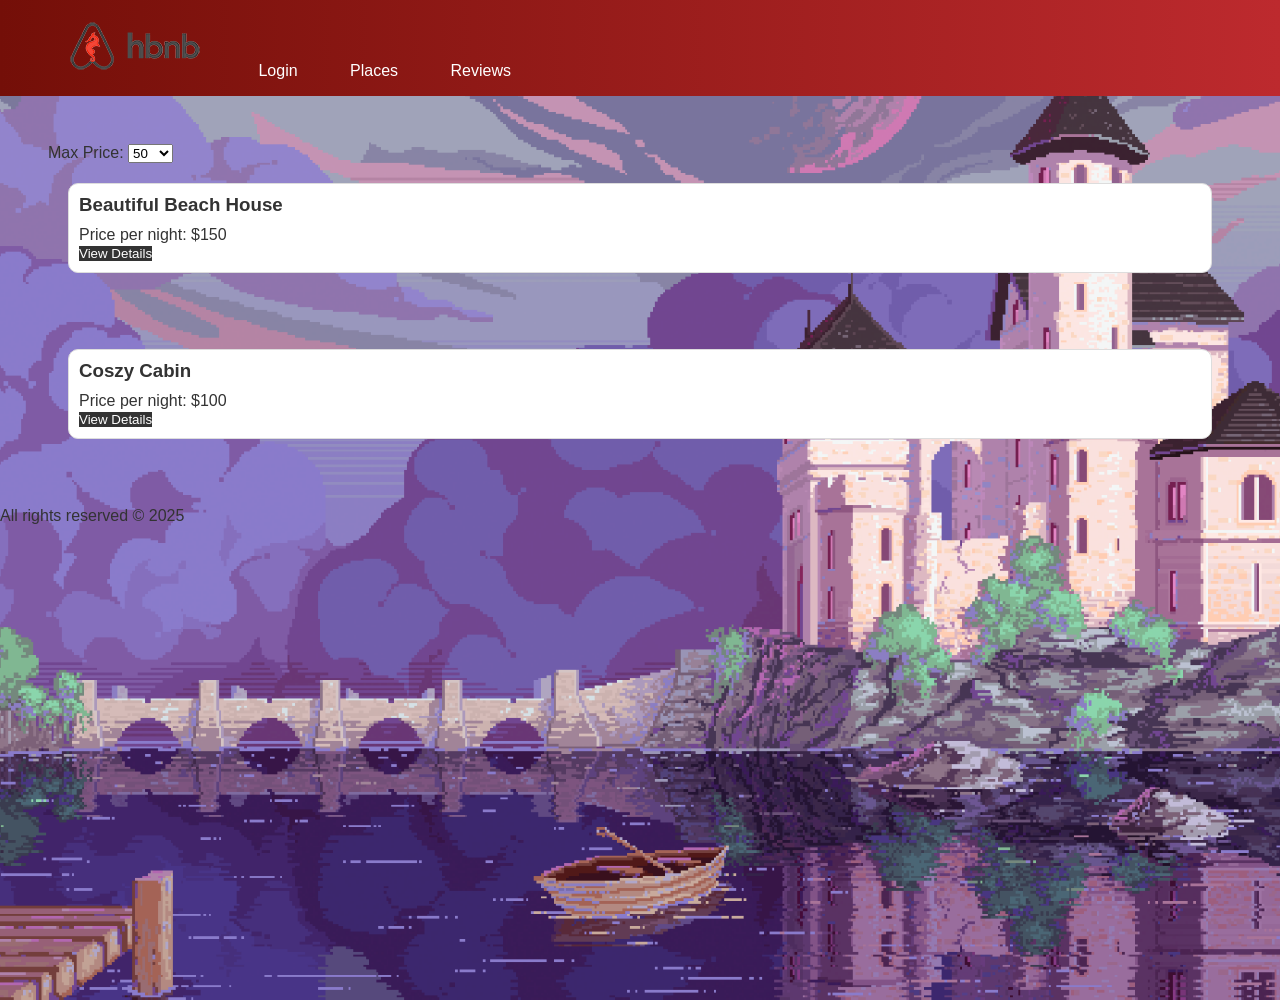
==== part4/hbnb/front/index.html @ 130cb0b2 "Parte 4, battle to db" ====
<!DOCTYPE html>
<html lang="en">
<head>
    <meta charset="UTF-8">
    <meta name="viewport" content="width=device-width, initial-scale=1.0">
    <title>List of Places</title>
    <link rel="stylesheet" href="styles.css">
    <link rel="icon" href="images/icon.png" type="images/png">
</head>

<!-- Body -->
<body class="index-page">

    <!-- Header -->
    <header>
        <!-- Navegation Bar -->
        <div class="navegation">
            <nav>
                <div class="logo-header">
                    <a href="index.html"><img src="images/logo.png" alt="HBnB Logo" class="logo"></a>
                    <a href="login.html" id="login-link">Login</a>
                    <a href="place.html">Places</a>
                    <a href="add_review.html">Reviews</a>
                </div>
            </nav>
        </div>

    </header>

    <!-- Main -->
    <main>
        <div id="filter">
            <label for="price-filter">Max Price:</label>
            <select id="price-filter">
                <option value="50">50</option>
                <option value="100">100</option>
                <option value="200">200</option>
                <option value="300">300</option>
                <option value="500">500</option>
                <option value="All">All</option>
            </select>
        </div>
        <section id="places-list">
            <!-- List of places will be populated dynamically -->
            <div class="place-card">
                <h3 class="place-name">Beautiful Beach House</h3>
                <p class="place-price">Price per night: $150</p>
                <button class="details-button">View Details</button>
            </div>
            <br>
            <br>
            <div class="place-card">
                <h3 class="place-name">Coszy Cabin</h3>
                <p class="place-price">Price per night: $100</p>
                <button class="details-button">View Details</button>
            </div>
        </section>
    </main>

    <!-- Footer -->
    <footer>
        <div class="copyrigth">
            <p>All rights reserved &copy; 2025</p>
        </div>
     </footer>

     <!-- Scripts -->
    <script src="scripts.js"></script>
</body>
</html>
---- part4/hbnb/front/styles.css ----
/* 
  This is a SAMPLE File to get you started. Follow the instructions on the project to complete the tasks. 
  You'll probably need to override some of theese styles.
*/


:root {
    --primary-color: #BD2A2E;
    --secundary-color: #740f08;
    --background-clear-color: #B2BEBF;
    --background-mid-color: #889C9B;
    --background-dark-color: #201f1f;
}

* {
    box-sizing: border-box;
    margin: 0;
    padding: 0;
    font-family: Arial, sans-serif;
}

body {
    background-color: #ddd;
    height: 1000px;
    color: #333;
}

header {
    background: linear-gradient(to right, var(--secundary-color), var(--primary-color));
    color: #fff;
    padding: 1rem;
}

nav a {
    color: #fff;
    text-decoration: none;
    margin-left: 3rem;
}

main {
    padding: 3rem;
}

/* Tarjetas de Place y Reviews */
.place-card, .review-card {
    margin: 20px;
    padding: 10px;
    border: 1px solid #ddd;
    border-radius: 10px;
    background-color: #fff;
}

/*--------------Pa probar todo abajo--------------*/
.place-card h3, .review-card p {
    margin-bottom: 10px;
}

/*---Boton para subir reviews---*/
.place-card button, .review-card button { 
    background-color: #333;
    color: #fff;
    padding: 8px 16pz;
    border: none;
    cursor: pointer;
}

.place-card button:hover, .review-card button:hover {
    background-color: #555;
}


/* ---Fondos para el body--- */
.index-page {
    background-image: url('images/castillo.png');
    background-size: cover;
    background-position: center;
}

.login-page {
    background-image: url('images/arbol_ancestral.png');
    background-size: cover;
    background-position: center;
}

.place-page {
    background-image: url('images/aldea.png');
    background-size: cover;
    background-position: center;
}

.review-page {
    background-image: url('images/campo_fantasia.png');
    background-size: cover;
    background-position: center;
}
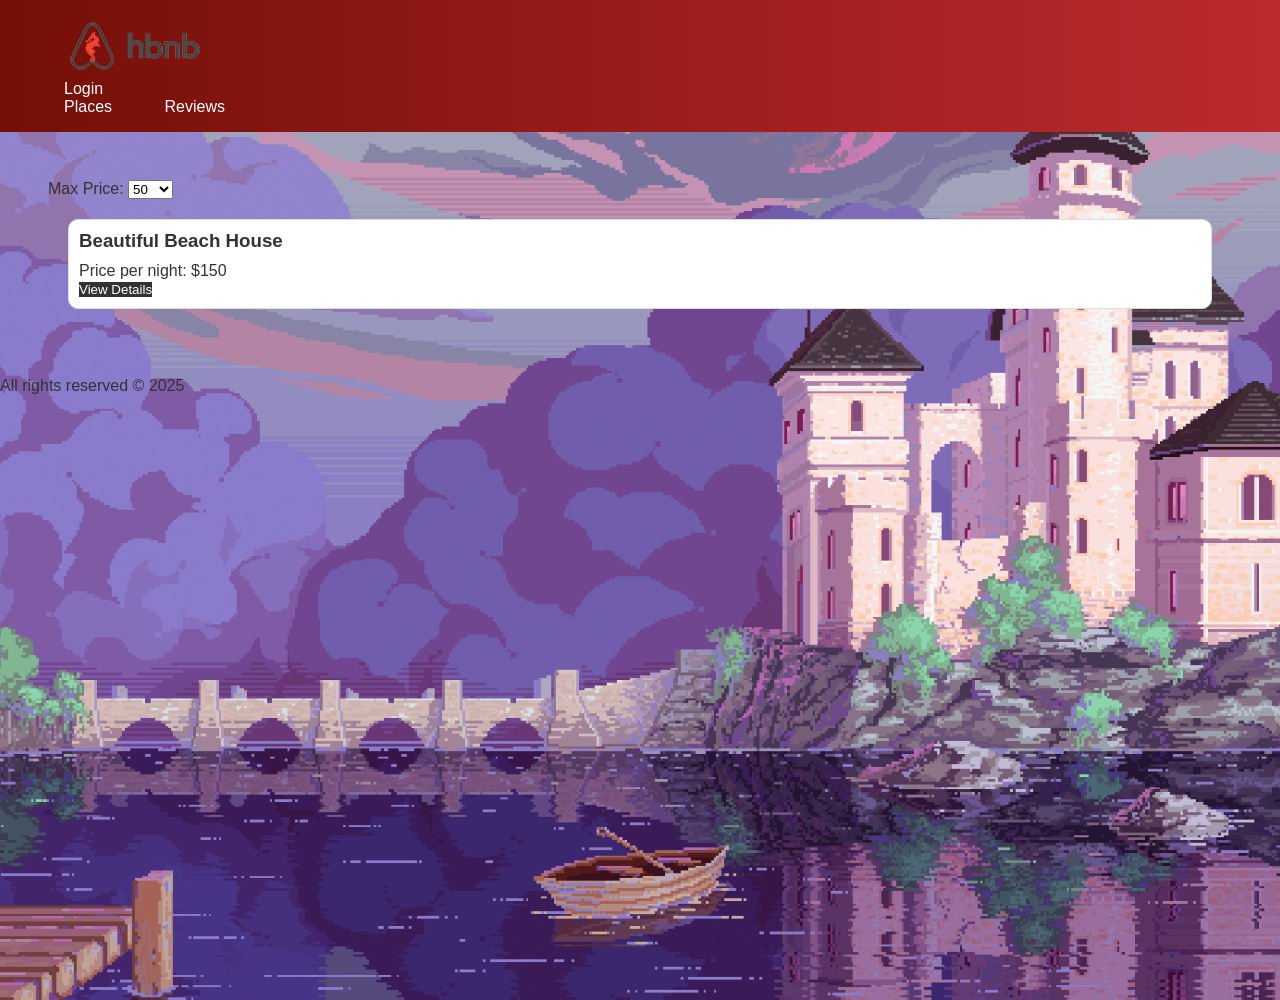
==== commit e056f50c: "Hbnb part4" ====
--- a/part4/hbnb/front/index.html
+++ b/part4/hbnb/front/index.html
@@ -42,16 +42,9 @@
         </div>
         <section id="places-list">
             <!-- List of places will be populated dynamically -->
-            <div class="place-card">
+            <div class="place-card" id="place-card">
                 <h3 class="place-name">Beautiful Beach House</h3>
                 <p class="place-price">Price per night: $150</p>
-                <button class="details-button">View Details</button>
-            </div>
-            <br>
-            <br>
-            <div class="place-card">
-                <h3 class="place-name">Coszy Cabin</h3>
-                <p class="place-price">Price per night: $100</p>
                 <button class="details-button">View Details</button>
             </div>
         </section>
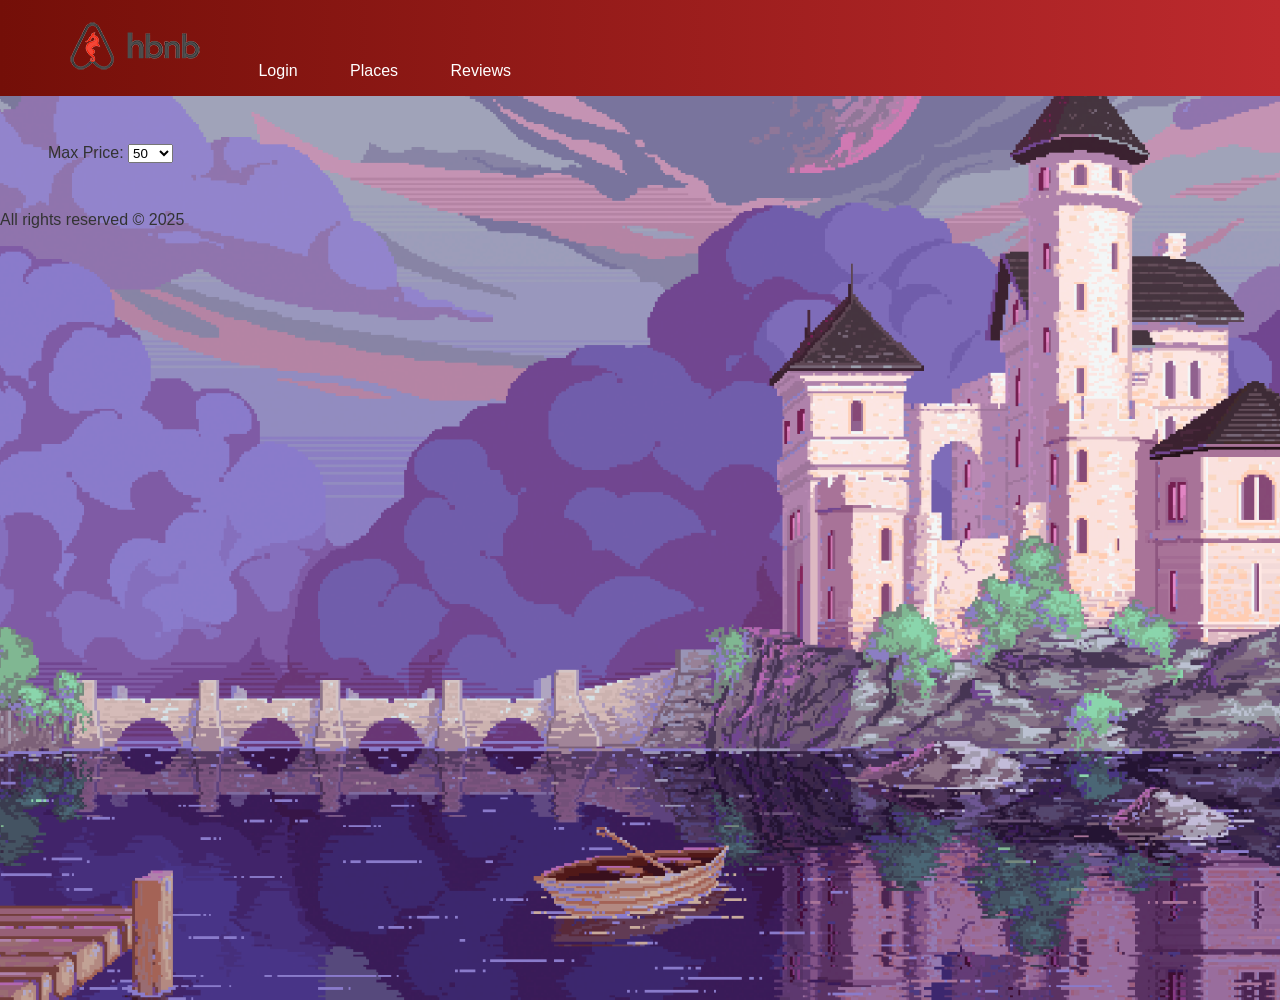
==== commit e7e9ad92: "to be continue...." ====
--- a/part4/hbnb/front/index.html
+++ b/part4/hbnb/front/index.html
@@ -42,11 +42,12 @@
         </div>
         <section id="places-list">
             <!-- List of places will be populated dynamically -->
-            <div class="place-card" id="place-card">
-                <h3 class="place-name">Beautiful Beach House</h3>
-                <p class="place-price">Price per night: $150</p>
-                <button class="details-button">View Details</button>
-            </div>
+            <!-- <div class="place-card" id="place-card">
+                <h3 class="place-title">Beautiful Beach House</h3>
+                <p class="place-parg">Price per night: $150</p>
+                <p class="place-parg">Location: X 89.09 Y 12.45</p>
+                <button class="details-button" id="place-button-details">View Details</button>
+            </div> -->
         </section>
     </main>
 
